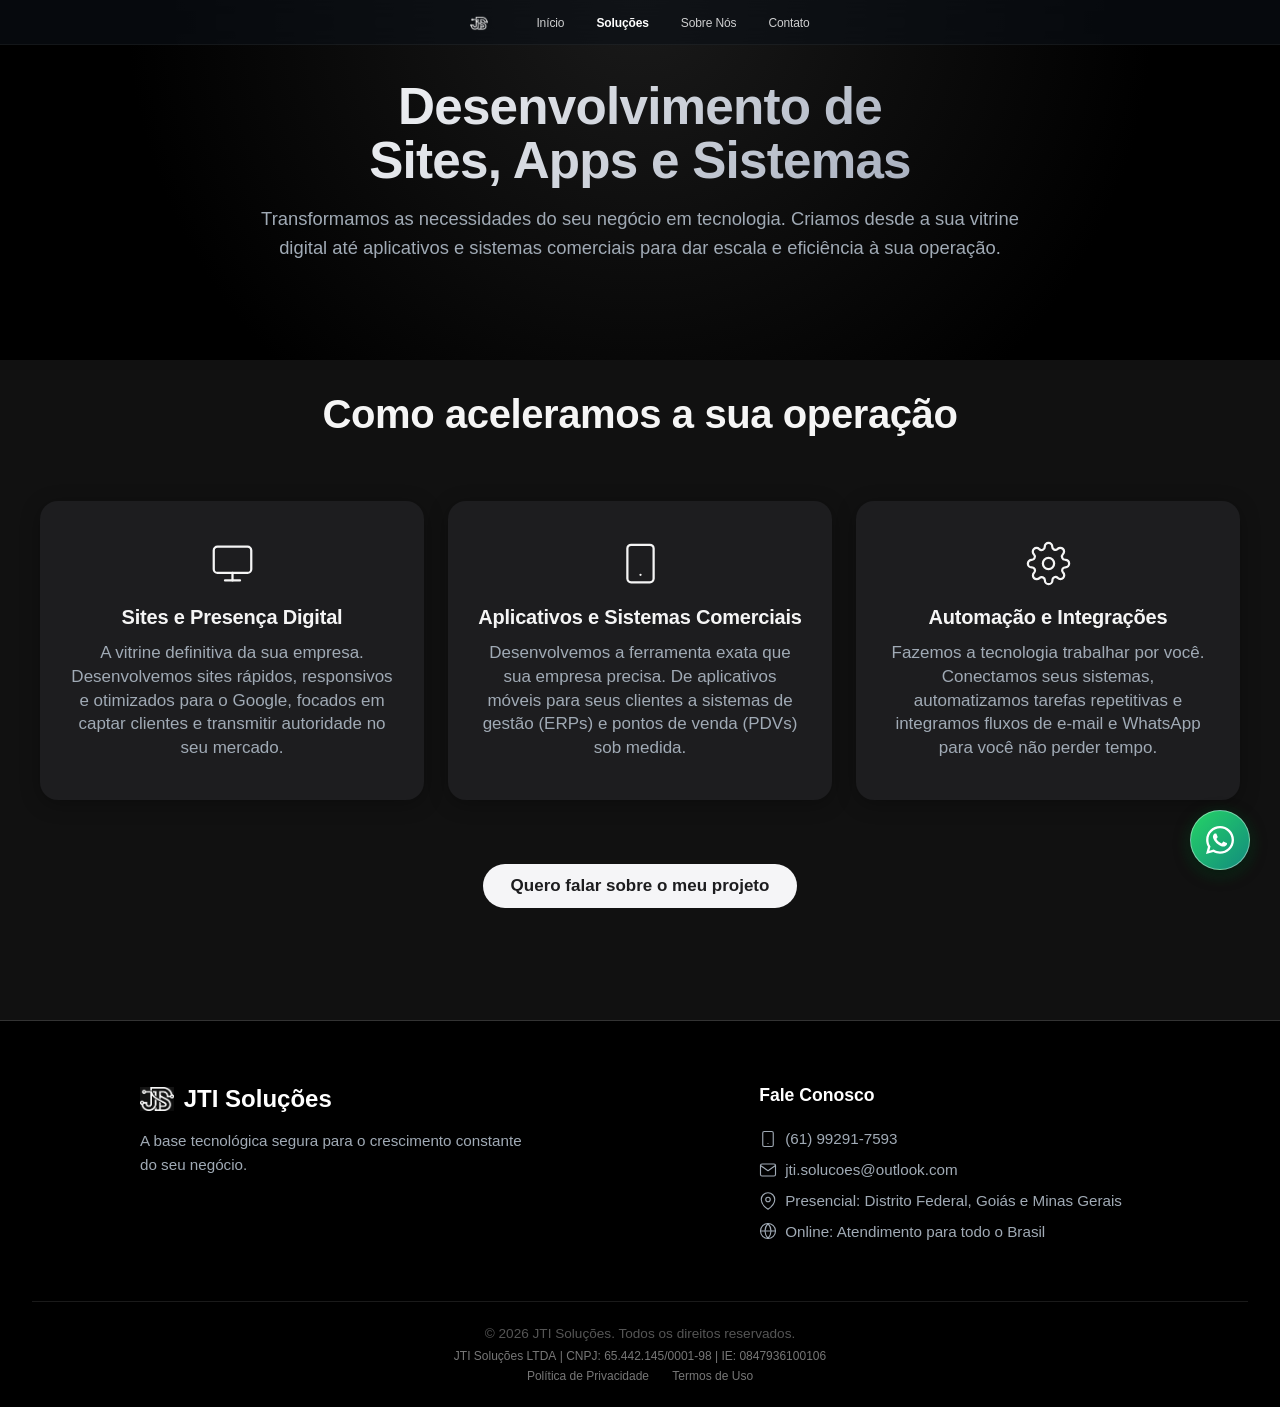
==== desenvolvimento.html @ d634ae42 "Melhorias de UX/UI: hero image, prova social, acessibilidade e performance - Adiciona imagem do ecos" ====
<!DOCTYPE html>
<html lang="pt-BR">
<head>
    <meta charset="UTF-8">
    <meta name="viewport" content="width=device-width, initial-scale=1.0">

    <title>Desenvolvimento de Sites, Apps e Sistemas | JTI Soluções</title>
    <meta name="description" content="Criação de sites, aplicativos e sistemas comerciais sob medida. Automatizamos suas rotinas para dar escala e eficiência à sua operação.">
    <meta property="og:title" content="Desenvolvimento de Sites, Apps e Sistemas | JTI Soluções">
    <meta property="og:description" content="Criação de sites, aplicativos e sistemas comerciais sob medida. Automatizamos suas rotinas para dar escala e eficiência à sua operação.">
    <meta property="og:type" content="website">
    <meta property="og:image" content="https://jtisolucoes.dev.br/capa-whatsapp.jpg">
    <meta property="og:url" content="https://jtisolucoes.dev.br/desenvolvimento.html">
    <link rel="canonical" href="https://jtisolucoes.dev.br/desenvolvimento.html" />
    <link rel="preload" href="brasao.jpg" as="image">
    <link rel="icon" type="image/png" href="favicon.png">
    <link rel="apple-touch-icon" href="favicon.png">
    <link rel="stylesheet" href="style.css">
</head>
<body>

    <nav>
        <div class="nav-container">
            <a href="index.html" class="logo">
                <img src="brasao-sem-fundo.jpg" alt="Logo JTI Soluções">
            </a>

            <ul class="nav-links" id="navLinks">
                <li><a href="index.html#inicio">Início</a></li>
                <li><a href="index.html#solucoes" class="nav-active">Soluções</a></li>
                <li><a href="index.html#sobre">Sobre Nós</a></li>
                <li><a href="index.html#contato">Contato</a></li>
            </ul>

            <button class="nav-toggle" id="navToggle" aria-label="Abrir menu de navegação" aria-expanded="false">
                <span></span><span></span><span></span>
            </button>
        </div>
    </nav>

    <section class="hero">
        <div class="hero-content">
            <h1>Desenvolvimento de<br>Sites, Apps e Sistemas</h1>
            <p>Transformamos as necessidades do seu negócio em tecnologia. Criamos desde a sua vitrine digital até aplicativos e sistemas comerciais para dar escala e eficiência à sua operação.</p>
        </div>
    </section>

    <section class="solucoes" style="padding-top: 2rem; border-top: none;">
        <h2>Como aceleramos a sua operação</h2>
        <div class="cards-container">
            
            <div class="card">
                <div class="card-icon">
                    <svg viewBox="0 0 24 24" width="45" height="45" stroke="currentColor" stroke-width="1.2" fill="none" stroke-linecap="round" stroke-linejoin="round">
                        <rect x="2" y="3" width="20" height="14" rx="2" ry="2"></rect>
                        <line x1="8" y1="21" x2="16" y2="21"></line>
                        <line x1="12" y1="17" x2="12" y2="21"></line>
                    </svg>
                </div>
                <h3>Sites e Presença Digital</h3>
                <p>A vitrine definitiva da sua empresa. Desenvolvemos sites rápidos, responsivos e otimizados para o Google, focados em captar clientes e transmitir autoridade no seu mercado.</p>
            </div>

            <div class="card">
                <div class="card-icon">
                    <svg viewBox="0 0 24 24" width="45" height="45" stroke="currentColor" stroke-width="1.2" fill="none" stroke-linecap="round" stroke-linejoin="round">
                        <rect x="5" y="2" width="14" height="20" rx="2" ry="2"></rect>
                        <line x1="12" y1="18" x2="12.01" y2="18"></line>
                    </svg>
                </div>
                <h3>Aplicativos e Sistemas Comerciais</h3>
                <p>Desenvolvemos a ferramenta exata que sua empresa precisa. De aplicativos móveis para seus clientes a sistemas de gestão (ERPs) e pontos de venda (PDVs) sob medida.</p>
            </div>

            <div class="card">
                <div class="card-icon">
                    <svg viewBox="0 0 24 24" width="45" height="45" stroke="currentColor" stroke-width="1.2" fill="none" stroke-linecap="round" stroke-linejoin="round">
                        <circle cx="12" cy="12" r="3"></circle>
                        <path d="M19.4 15a1.65 1.65 0 0 0 .33 1.82l.06.06a2 2 0 0 1 0 2.83 2 2 0 0 1-2.83 0l-.06-.06a1.65 1.65 0 0 0-1.82-.33 1.65 1.65 0 0 0-1 1.51V21a2 2 0 0 1-2 2 2 2 0 0 1-2-2v-.09A1.65 1.65 0 0 0 9 19.4a1.65 1.65 0 0 0-1.82.33l-.06.06a2 2 0 0 1-2.83 0 2 2 0 0 1 0-2.83l.06-.06a1.65 1.65 0 0 0 .33-1.82 1.65 1.65 0 0 0-1.51-1H3a2 2 0 0 1-2-2 2 2 0 0 1 2-2h.09A1.65 1.65 0 0 0 4.6 9a1.65 1.65 0 0 0-.33-1.82l-.06-.06a2 2 0 0 1 0-2.83 2 2 0 0 1 2.83 0l.06.06a1.65 1.65 0 0 0 1.82.33H9a1.65 1.65 0 0 0 1-1.51V3a2 2 0 0 1 2-2 2 2 0 0 1 2 2v.09a1.65 1.65 0 0 0 1 1.51 1.65 1.65 0 0 0 1.82-.33l.06-.06a2 2 0 0 1 2.83 0 2 2 0 0 1 0 2.83l-.06.06a1.65 1.65 0 0 0-.33 1.82V9a1.65 1.65 0 0 0 1.51 1H21a2 2 0 0 1 2 2 2 2 0 0 1-2 2h-.09a1.65 1.65 0 0 0-1.51 1z"></path>
                    </svg>
                </div>
                <h3>Automação e Integrações</h3>
                <p>Fazemos a tecnologia trabalhar por você. Conectamos seus sistemas, automatizamos tarefas repetitivas e integramos fluxos de e-mail e WhatsApp para você não perder tempo.</p>
            </div>

        </div>
        
        <div style="text-align: center; margin-top: 4rem; padding-bottom: 2rem;">
            <a href="index.html#contato" class="cta-button">Quero falar sobre o meu projeto</a>
        </div>
    </section>

    <footer>
        <div class="footer-container">
            
            <div class="footer-brand">
                <div class="footer-logo">
                    <img src="brasao.jpg" alt="Brasão JTI Soluções">
                    JTI Soluções
                </div>
                <p>A base tecnológica segura para o crescimento constante do seu negócio.</p>
            </div>

           <div class="footer-col footer-contact">
                <h4>Fale Conosco</h4>
                <p>
                    <svg viewBox="0 0 24 24" width="18" height="18" stroke="currentColor" stroke-width="1.5" fill="none" stroke-linecap="round" stroke-linejoin="round"><rect x="5" y="2" width="14" height="20" rx="2" ry="2"></rect><line x1="12" y1="18" x2="12.01" y2="18"></line></svg>
                    (61) 99291-7593
                </p>
                <p>
                    <svg viewBox="0 0 24 24" width="18" height="18" stroke="currentColor" stroke-width="1.5" fill="none" stroke-linecap="round" stroke-linejoin="round"><path d="M4 4h16c1.1 0 2 .9 2 2v12c0 1.1-.9 2-2 2H4c-1.1 0-2-.9-2-2V6c0-1.1.9-2 2-2z"></path><polyline points="22,6 12,13 2,6"></polyline></svg>
                    jti.solucoes@outlook.com
                </p>
                <p>
                    <svg viewBox="0 0 24 24" width="18" height="18" stroke="currentColor" stroke-width="1.5" fill="none" stroke-linecap="round" stroke-linejoin="round"><path d="M21 10c0 7-9 13-9 13s-9-6-9-13a9 9 0 0 1 18 0z"></path><circle cx="12" cy="10" r="3"></circle></svg>
                    Presencial: Distrito Federal, Goiás e Minas Gerais
                </p>
                <p>
                    <svg viewBox="0 0 24 24" width="18" height="18" stroke="currentColor" stroke-width="1.5" fill="none" stroke-linecap="round" stroke-linejoin="round"><circle cx="12" cy="12" r="10"></circle><line x1="2" y1="12" x2="22" y2="12"></line><path d="M12 2a15.3 15.3 0 0 1 4 10 15.3 15.3 0 0 1-4 10 15.3 15.3 0 0 1-4-10 15.3 15.3 0 0 1 4-10z"></path></svg>
                    Online: Atendimento para todo o Brasil
                </p>
            </div>

        </div>

        <div class="footer-bottom">
            <p>&copy; 2026 JTI Soluções. Todos os direitos reservados.</p>
            
            <div class="footer-company-info">
                <span>JTI Soluções LTDA</span>
                <span class="separator">|</span>
                <span>CNPJ: 65.442.145/0001-98</span>
                <span class="separator">|</span>
                <span>IE: 08479361&zwnj;00106</span>
            </div>
            
            <div class="footer-legal-links">
                <a href="politica-privacidade.html">Política de Privacidade</a>
                <a href="termos-de-uso.html">Termos de Uso</a>
            </div>
        </div>
    </footer>
    
    <a href="https://wa.me/5561992917593?text=Olá! Gostaria de saber mais sobre as soluções de Desenvolvimento da JTI." class="whatsapp-float" target="_blank" aria-label="Conversar pelo WhatsApp">
        <svg viewBox="0 0 448 512" width="32" height="32" fill="currentColor" xmlns="http://www.w3.org/2000/svg">
            <path d="M380.9 97.1C339 55.1 283.2 32 223.9 32c-122.4 0-222 99.6-222 222 0 39.1 10.2 77.3 29.6 111L0 480l117.7-30.9c32.4 17.7 68.9 27 106.1 27h.1c122.3 0 224.1-99.6 224.1-222 0-59.3-25.2-115-67.1-157zm-157 341.6c-33.2 0-65.7-8.9-94-25.7l-6.7-4-69.8 18.3L72 359.2l-4.4-7c-18.5-29.4-28.2-63.3-28.2-98.2 0-101.7 82.8-184.5 184.6-184.5 49.3 0 95.6 19.2 130.4 54.1 34.8 34.9 56.2 81.2 56.1 130.5 0 101.8-84.9 184.6-186.6 184.6zm101.2-138.2c-5.5-2.8-32.8-16.2-37.9-18-5.1-1.9-8.8-2.8-12.5 2.8-3.7 5.6-14.3 18-17.6 21.8-3.2 3.7-6.5 4.2-12 1.4-32.6-16.3-54-29.1-75.5-66-5.7-9.8 5.7-9.1 16.3-30.3 1.8-3.7 .9-6.9-.5-9.7-1.4-2.8-12.5-30.1-17.1-41.2-4.5-10.8-9.1-9.3-12.5-9.5-3.2-.2-6.9-.2-10.6-.2-3.7 0-9.7 1.4-14.8 6.9-5.1 5.6-19.4 19-19.4 46.3 0 27.3 19.9 53.7 22.6 57.4 2.8 3.7 39.1 59.7 94.8 83.8 35.2 15.2 49 16.5 66.6 13.9 10.7-1.6 32.8-13.4 37.4-26.4 4.6-13 4.6-24.1 3.2-26.4-1.3-2.5-5-3.9-10.5-6.6z"/>
        </svg>
    </a>

    <script>
        const navToggle = document.getElementById('navToggle');
        const navLinks = document.getElementById('navLinks');
        if (navToggle && navLinks) {
            navToggle.addEventListener('click', () => {
                const isOpen = navLinks.classList.toggle('active');
                navToggle.setAttribute('aria-expanded', isOpen);
            });
        }
    </script>
</body>
</html>
---- style.css ----
* {
    margin: 0;
    padding: 0;
    box-sizing: border-box;
}

html {
    scroll-behavior: smooth;
}

:root {
    --dark-bg: #111111;
    --darker-bg: #000000;
    --accent: #c0c0c0;
    --accent-hover: #ffffff;
    --text-light: #f5f5f5;
    --border-color: #333333;
}

body {
    font-family: -apple-system, BlinkMacSystemFont, "Segoe UI", Roboto, Helvetica, Arial, sans-serif;
    background-color: var(--darker-bg);
    color: var(--text-light);
    display: flex;
    flex-direction: column;
    min-height: 100vh;
}

/* --- Barra de Navegação (Efeito Vidro Apple) --- */
nav {
    position: fixed;
    top: 0;
    width: 100%;
    background: rgba(10, 15, 22, 0.6); 
    backdrop-filter: saturate(180%) blur(20px);
    -webkit-backdrop-filter: saturate(180%) blur(20px);
    z-index: 1000;
    transition: all 0.3s ease;
    border-bottom: 1px solid rgba(255, 255, 255, 0.05);
}

.nav-container {
    display: flex;
    justify-content: center; 
    align-items: center;
    gap: 48px; 
    max-width: 980px; 
    margin: 0 auto;
    height: 44px; 
    width: 100%;
    position: relative;
    padding: 0 22px;
}

/* --- LOGO (Apenas Imagem) --- */
.logo {
    display: flex;
    align-items: center; 
    cursor: pointer;
    transition: transform 0.3s ease;
}

.logo img {
    height: 18px; 
    width: auto;
}

.logo:hover {
    transform: scale(1.05);
}

/* --- LINKS DE NAVEGAÇÃO --- */
.nav-links {
    display: flex;
    gap: 32px; 
    list-style: none;
    align-items: center;
    margin: 0;
    padding: 0;
}

.nav-links a {
    color: rgba(255, 255, 255, 0.8); 
    text-decoration: none;
    font-size: 12px; 
    font-weight: 400; 
    letter-spacing: -0.01em;
    transition: color 0.3s ease;
    padding: 0;
}

.nav-links a:hover {
    color: #ffffff;
}

.nav-links a.nav-active {
    color: #ffffff;
    font-weight: 600;
}

/* Menu responsivo */
.nav-toggle {
    display: none;
    flex-direction: column;
    cursor: pointer;
    gap: 0.4rem;
    background: none;
    border: none;
    padding: 0;
}

.nav-toggle span {
    width: 25px;
    height: 3px;
    background-color: var(--accent);
    border-radius: 2px;
    transition: all 0.3s ease;
}

/* Responsivo - Menu Mobile e Tablet */
@media (max-width: 992px) {
    .nav-container {
        padding: 0 1.5rem;
        height: 48px;
    }

    .nav-links {
        display: none;
        position: absolute;
        top: 100%;
        right: 0;
        left: auto;
        width: auto;
        min-width: 170px;
        flex-direction: column;
        background: var(--darker-bg);
        border-top: 1px solid var(--border-color);
        border-left: 1px solid var(--border-color);
        border-bottom: 1px solid var(--border-color);
        z-index: 9999;
        gap: 0;
    }

    .nav-links.active {
        display: flex;
    }

    .nav-links li {
        width: 100%;
    }

    .nav-links a {
        display: block;
        padding: 0.9rem 1.2rem;
        text-align: left;
        border-bottom: 1px solid #1a1a1a;
        font-size: 0.95rem; 
        color: var(--text-light);
    }

    .nav-links li:last-child a {
        border-bottom: none;
    }

    .nav-toggle {
        display: flex;
    }
}

/* --- BANNER PRINCIPAL (Estilo Lançamento de Produto) --- */
.hero-product {
    display: flex;
    justify-content: center;
    align-items: flex-start;
    text-align: center;
    padding: 80px 20px 0px 20px;
    background: radial-gradient(circle at top, #1a1a1a 0%, var(--darker-bg) 70%);
    overflow: hidden;
}

.hero-product-content {
    max-width: 1000px;
    width: 100%;
    margin: 0 auto;
    display: flex;
    flex-direction: column;
    align-items: center;
    animation: fadeIn 1s ease-out;
}

/* 1. TÍTULO PRINCIPAL (Reduzido para 56px) */
.hero-product-title {
    font-family: "SF Pro Display", -apple-system, BlinkMacSystemFont, "Segoe UI", Roboto, sans-serif;
    font-size: 56px; 
    font-weight: 600; 
    letter-spacing: -0.015em; 
    line-height: 1.05;
    margin: 0 0 12px 0;
    
    background: linear-gradient(135deg, #ffffff 0%, #9ba4b5 100%);
    -webkit-background-clip: text;
    -webkit-text-fill-color: transparent;
    background-clip: text;
    -webkit-font-smoothing: antialiased;
}

/* 2. SUBTÍTULO DE IMPACTO */
.hero-product-subtitle {
    font-family: "SF Pro Display", -apple-system, BlinkMacSystemFont, "Segoe UI", Roboto, sans-serif;
    font-size: 21px;
    font-weight: 400;
    letter-spacing: 0.004em;
    line-height: 1.15;
    color: #f5f5f7;
    margin: 0 0 24px 0;
    max-width: 800px;
    -webkit-font-smoothing: antialiased;
}

/* 3. GRUPO DE BOTÕES */
.hero-product-cta-group {
    display: flex;
    gap: 16px; 
    align-items: center;
    justify-content: center;
    flex-wrap: wrap; 
}

/* Botões - Primário e Secundário */
.btn-primary {
    display: inline-block;
    background-color: #f5f5f7; 
    color: #1d1d1f; 
    font-family: "SF Pro Text", -apple-system, BlinkMacSystemFont, "Segoe UI", Roboto, sans-serif;
    font-size: 17px;
    font-weight: 600;
    padding: 12px 24px;
    border-radius: 980px;
    text-decoration: none;
    transition: all 0.3s ease;
    -webkit-font-smoothing: antialiased;
}

.btn-primary:hover {
    background-color: #ffffff;
    transform: scale(0.98);
}

.btn-secondary {
    display: inline-block;
    background-color: transparent;
    color: #f5f5f7;
    font-family: "SF Pro Text", -apple-system, BlinkMacSystemFont, "Segoe UI", Roboto, sans-serif;
    font-size: 17px;
    font-weight: 400; 
    padding: 11px 23px; 
    border: 1px solid #f5f5f7; 
    border-radius: 980px;
    text-decoration: none;
    transition: all 0.3s ease;
    -webkit-font-smoothing: antialiased;
}

.btn-secondary:hover {
    background-color: rgba(255, 255, 255, 0.1); 
    color: #ffffff;
    border-color: #ffffff;
}

.btn-secondary .arrow {
    font-size: 1.2em;
    line-height: 0;
    position: relative;
    top: 1px;
}

/* 4. IMAGEM DO HERO (Ecossistema) */
.hero-product-image {
    margin-top: 24px;
    width: 100%;
    max-width: 1300px;
    opacity: 0;
    transform: translateY(40px);
    animation: slideUpFade 1.2s cubic-bezier(0.16, 1, 0.3, 1) 0.3s forwards;
}

.hero-product-image img {
    width: 100%;
    height: auto;
    display: block;
}

@media (max-width: 768px) {
    .hero-product-image {
        margin-top: 32px;
    }
}

/* 5. MÉTRICAS DE AUTORIDADE NO HERO */
.hero-stats {
    display: flex;
    align-items: center;
    justify-content: center;
    gap: 40px;
    margin-top: 16px;
    padding-top: 24px;
    border-top: 1px solid rgba(255, 255, 255, 0.08);
}

.hero-stat {
    display: flex;
    flex-direction: column;
    align-items: center;
    gap: 6px;
}

.hero-stat-number {
    font-family: "SF Pro Display", -apple-system, BlinkMacSystemFont, "Segoe UI", Roboto, sans-serif;
    font-size: 32px;
    font-weight: 600;
    color: #ffffff;
    letter-spacing: -0.02em;
    line-height: 1;
}

.hero-stat-label {
    font-size: 0.75rem;
    color: rgba(255, 255, 255, 0.45);
    text-transform: uppercase;
    letter-spacing: 1px;
    font-weight: 500;
    text-align: center;
    max-width: 160px;
}

.hero-stat-divider {
    width: 1px;
    height: 40px;
    background: rgba(255, 255, 255, 0.1);
}

/* Responsividade (Celular) - Hero */
@media (max-width: 768px) {
    .hero-product {
        padding-top: 70px;
    }
    .hero-product-title {
        font-size: 40px;
    }
    .hero-product-subtitle {
        font-size: 19px;
        margin-bottom: 24px;
    }
    .hero-product-cta-group {
        flex-direction: column;
        gap: 12px;
        width: 100%;
        max-width: 300px;
    }
    .btn-primary, .btn-secondary {
        width: 100%;
    }
    .hero-stats {
        gap: 20px;
        margin-top: 12px;
        padding-top: 20px;
    }
    .hero-stat-number {
        font-size: 24px;
    }
    .hero-stat-label {
        font-size: 0.6rem;
        max-width: 100px;
    }
    .hero-stat-divider {
        height: 32px;
    }
}

/* --- FAIXA DE TECNOLOGIAS --- */
.tecnologias-bar {
    padding: 40px 20px; 
    background-color: var(--darker-bg); 
    border-top: none; 
    border-bottom: 1px solid rgba(255, 255, 255, 0.05);
    text-align: center;
    overflow-x: hidden;
}

.tech-container {
    max-width: 1200px;
    margin: 0 auto;
}

.tech-title {
    font-size: 0.75rem;
    text-transform: uppercase;
    letter-spacing: 2px;
    color: rgba(255, 255, 255, 0.4);
    margin-bottom: 50px; 
    font-weight: 600;
}

.tech-logos {
    display: flex;
    flex-wrap: nowrap;
    justify-content: space-between;
    align-items: center;
    gap: 10px;
}

.tech-item {
    display: flex;
    flex-direction: column;
    align-items: center;
    justify-content: flex-end;
    gap: 8px;
    cursor: default;
    opacity: 0.4;
    filter: grayscale(100%);
    transition: all 0.3s ease;
    flex: 1;
}

.tech-item:hover {
    opacity: 1;
    filter: grayscale(0%);
    transform: scale(1.1);
}

.tech-icon {
    font-size: 2.2rem;
}

.tech-name {
    font-size: 0.8rem;
    color: #ffffff;
    font-weight: 500;
    letter-spacing: 0.5px;
    text-align: center;
}

@media (max-width: 992px) {
    .tech-logos {
        display: grid;
        grid-template-columns: repeat(6, 1fr);
        gap: 25px 2px;
    }
    .tech-item {
        flex: unset;
    }
    .tech-icon {
        font-size: 1.5rem;
    }
    .tech-name {
        font-size: 0.55rem;
    }
}

@media (max-width: 400px) {
    .tech-icon {
        font-size: 1.3rem;
    }
    .tech-name {
        font-size: 0.5rem;
        letter-spacing: 0;
    }
    .tech-logos {
        gap: 20px 2px;
    }
}

/* --- Seção de Soluções (Simetria Apple Tiles) --- */
.solucoes {
    padding: 80px 20px;
    background-color: var(--dark-bg);
    text-align: center;
}

.solucoes h2 {
    font-size: 2.5rem;
    margin-bottom: 4rem;
    color: var(--text-light); 
    font-weight: 600; 
    letter-spacing: -0.01em;
}

.cards-container {
    display: grid;
    grid-template-columns: repeat(3, 1fr);
    gap: 24px; 
    max-width: 1200px;
    margin: 0 auto;
    align-items: stretch; 
}

.card {
    background-color: #1d1d1f; 
    border-radius: 18px; 
    border: none; 
    
    padding: 40px 30px;
    display: flex;
    flex-direction: column;
    justify-content: center;
    align-items: center;
    height: 100%;
    text-align: center;
    
    box-shadow: 0 4px 20px rgba(0, 0, 0, 0.3);
    transition: transform 0.3s ease, box-shadow 0.3s ease;
}

.card:hover {
    transform: translateY(-4px); 
    box-shadow: 0 8px 30px rgba(0, 0, 0, 0.5);
}

.card-icon {
    margin-bottom: 20px;
    color: var(--text-light);
    display: flex;
    justify-content: center;
    align-items: center;
}

.card h3 {
    font-size: 1.25rem;
    margin-bottom: 12px;
    color: var(--text-light);
    text-align: center;
    font-family: "SF Pro Display", -apple-system, BlinkMacSystemFont, "Segoe UI", Roboto, sans-serif;
    font-weight: 600;
    letter-spacing: -0.01em;
}

.card p {
    color: #a0aab5;
    line-height: 1.4;
    font-size: 17px; 
    text-align: center;
    font-weight: 400;
}

/* Cards clicáveis (links) */
.card-link {
    text-decoration: none;
    color: inherit;
    cursor: pointer;
}

.card-action {
    display: inline-block;
    margin-top: 20px;
    font-size: 0.9rem;
    color: #ffffff;
    opacity: 0.7;
    border-bottom: 1px solid rgba(255, 255, 255, 0.3);
    padding-bottom: 2px;
    transition: opacity 0.3s ease;
}

.card-link:hover .card-action {
    opacity: 1;
}

@media (max-width: 992px) {
    .cards-container {
        grid-template-columns: 1fr;
        max-width: 450px;
        margin: 0 auto;
        gap: 16px;
    }

    .card {
        padding: 30px 20px;
    }
}

/* --- Seção de Clientes --- */
.clientes-secao {
    padding: 48px 20px;
    background-color: var(--dark-bg);
    border-top: 1px solid rgba(255, 255, 255, 0.05);
    text-align: center;
}

.clientes-container {
    max-width: 1000px;
    margin: 0 auto;
}

.clientes-titulo {
    font-size: 0.75rem;
    text-transform: uppercase;
    letter-spacing: 2px;
    color: rgba(255, 255, 255, 0.4);
    margin-bottom: 32px;
    font-weight: 600;
}

.clientes-logos {
    display: flex;
    align-items: center;
    justify-content: center;
    gap: 48px;
    flex-wrap: wrap;
    min-height: 48px;
}

.clientes-logos img {
    height: 28px;
    width: auto;
    opacity: 0.4;
    filter: grayscale(100%) brightness(2);
    transition: all 0.3s ease;
}

.clientes-logos img:hover {
    opacity: 1;
    filter: grayscale(0%);
}

.clientes-em-breve {
    font-size: 0.8rem;
    color: rgba(255, 255, 255, 0.2);
    font-style: italic;
    letter-spacing: 0.5px;
}

/* --- Seção Sobre Nós --- */
.sobre {
    padding: 6rem 2rem;
    background-color: var(--darker-bg);
    display: flex;
    justify-content: center;
}

.sobre-container {
    max-width: 1200px;
    display: flex;
    align-items: center;
    gap: 4rem;
}

.sobre-texto {
    flex: 1;
}

.sobre-texto h2 {
    font-size: 2.5rem;
    color: var(--accent-hover);
    margin-bottom: 1.5rem;
    font-weight: 700;
}

.sobre-texto p {
    color: #a0aab5;
    line-height: 1.8;
    font-size: 1.1rem;
    margin-bottom: 1.5rem;
}

.sobre-imagem {
    flex: 1;
    background: linear-gradient(135deg, #111111 0%, #000000 100%);
    border: 1px solid var(--border-color);
    border-radius: 12px;
    min-height: 400px;
    display: flex;
    align-items: center;
    justify-content: center;
    box-shadow: inset 0 0 20px rgba(255,255,255,0.02);
}

.sobre-imagem img {
    width: 100%;
    height: 100%;
    object-fit: cover;
    border-radius: 12px;
}

@media (max-width: 992px) {
    .sobre-container {
        flex-direction: column;
        text-align: center;
        gap: 1.5rem;
    }
    .sobre-texto p:last-child {
        margin-bottom: 0;
    }
    .sobre-imagem {
        width: 100%;
        min-height: 250px;
        margin-top: 0;
    }
}

/* --- Botão Flutuante do WhatsApp --- */
.whatsapp-float {
    position: fixed;
    bottom: 30px;
    right: 30px;
    width: 60px;
    height: 60px;
    background: linear-gradient(135deg, #25D366 0%, #128C7E 100%);
    color: #ffffff;
    border-radius: 50px;
    border: 1px solid rgba(255, 255, 255, 0.4);
    box-shadow: 0px 4px 15px rgba(0, 0, 0, 0.8), 0px 4px 15px rgba(37, 211, 102, 0.3);
    z-index: 1000;
    display: flex;
    align-items: center;
    justify-content: center;
    transition: transform 0.3s ease, border-color 0.3s ease;
    text-decoration: none;
}

.whatsapp-float:hover {
    transform: scale(1.1) translateY(-5px);
    background: linear-gradient(135deg, #20b858 0%, #075E54 100%);
    border-color: rgba(255, 255, 255, 0.7);
    box-shadow: 0px 8px 25px rgba(0, 0, 0, 0.9), 0px 6px 20px rgba(37, 211, 102, 0.5);
}

/* --- Validação Visual do Formulário --- */
.error-msg {
    color: #ff6b6b;
    font-size: 0.85rem;
    margin-top: -0.8rem;
    display: none;
    transition: all 0.3s ease;
}

.error-msg.visible {
    display: block;
    animation: fadeIn 0.3s ease;
}

.form-jti input.invalid {
    border-color: #ff6b6b;
    box-shadow: 0 0 0 1px #ff6b6b;
}

.form-jti input.valid {
    border-color: #25D366;
    box-shadow: 0 0 0 1px #25D366;
}

.contato-secao {
    padding: 6rem 2rem;
    background-color: var(--dark-bg);
    display: flex;
    justify-content: center;
}

.contato-container {
    max-width: 600px;
    width: 100%;
    text-align: center;
}

.contato-container h2 {
    font-size: 2.5rem;
    color: var(--accent-hover);
    margin-bottom: 1rem;
    font-weight: 700;
}

.contato-container p {
    color: #a0aab5;
    font-size: 1.1rem;
    margin-bottom: 2.5rem;
    line-height: 1.6;
}

.form-jti {
    display: flex;
    flex-direction: column;
    gap: 1.2rem;
    text-align: left;
}

.form-jti input,
.form-jti select,
.form-jti textarea {
    width: 100%;
    padding: 1.2rem;
    background-color: var(--darker-bg); 
    border: 1px solid var(--border-color);
    border-radius: 8px; 
    color: var(--text-light);
    font-family: inherit;
    font-size: 1rem;
    transition: all 0.3s ease;
    cursor: pointer;
}

.form-jti select option {
    background-color: var(--dark-bg);
    color: var(--text-light);
    padding: 10px;
}

.form-jti input:focus,
.form-jti select:focus,
.form-jti textarea:focus {
    outline: none;
    border-color: var(--accent);
    box-shadow: 0 0 0 1px var(--accent); 
}

.form-jti button {
    width: 100%; 
    margin-top: 1rem;
    cursor: pointer;
    text-align: center;
}

/* --- Rodapé (Footer) Premium --- */
footer {
    background-color: var(--darker-bg);
    border-top: 1px solid var(--border-color);
    padding: 4rem 2rem 1.5rem 2rem;
    margin-top: auto;
}

.footer-container {
    max-width: 1000px;
    margin: 0 auto;
    display: grid;
    grid-template-columns: 1.5fr 1fr;
    gap: 3rem;
    margin-bottom: 3rem;
}

.footer-brand .footer-logo {
    display: flex;
    align-items: center;
    gap: 10px;
    font-size: 1.5rem;
    font-weight: 700;
    color: var(--accent-hover);
    margin-bottom: 1rem;
}

.footer-brand .footer-logo img {
    height: 24px;
    width: auto;
}

.footer-brand p {
    color: #a0aab5;
    font-size: 0.95rem;
    line-height: 1.6;
    max-width: 400px;
}

.footer-col h4 {
    color: var(--accent-hover);
    font-size: 1.1rem;
    margin-bottom: 1.5rem;
    font-weight: 600;
}

.footer-contact p {
    color: #a0aab5;
    font-size: 0.95rem;
    margin-bottom: 0.8rem;
    display: flex;
    align-items: center;
    gap: 8px;
}

.footer-bottom {
    text-align: center;
    padding-top: 1.5rem;
    border-top: 1px solid #1a1a1a;
    color: #555555;
    font-size: 0.85rem;
}

@media (max-width: 768px) {
    .footer-container {
        grid-template-columns: 1fr;
        text-align: center;
        gap: 2.5rem;
    }
    .footer-brand .footer-logo,
    .footer-contact p {
        justify-content: center;
    }
    .footer-contact p svg {
        color: var(--accent);
        min-width: 18px;
    }
    .footer-brand p {
        margin: 0 auto;
    }
}

/* --- Ajustes do Select --- */
.form-jti select {
    appearance: none;
    -webkit-appearance: none;
    background-image: url("data:image/svg+xml;charset=US-ASCII,%3Csvg%20xmlns%3D%22http%3A%2F%2Fwww.w3.org%2F2000%2Fsvg%22%20width%3D%22292.4%22%20height%3D%22292.4%22%3E%3Cpath%20fill%3D%22%23c0c0c0%22%20d%3D%22M287%2069.4a17.6%2017.6%200%200%200-13-5.4H18.4c-5%200-9.3%201.8-12.9%205.4A17.6%2017.6%200%200%200%200%2082.2c0%205%201.8%209.3%205.4%2012.9l128%20127.9c3.6%203.6%207.8%205.4%2012.8%205.4s9.2-1.8%2012.8-5.4L287%2095c3.5-3.5%205.4-7.8%205.4-12.8%200-5-1.9-9.2-5.4-12.8z%22%2F%3E%3C%2Fsvg%3E");
    background-repeat: no-repeat;
    background-position: right 1.2rem top 50%;
    background-size: 0.8rem auto;
    padding-right: 3rem;
}

.form-jti input::placeholder,
.form-jti textarea::placeholder {
    color: #555555;
}

.form-jti select:invalid {
    color: #555555;
}

.form-jti select option[value=""] {
    color: #555555;
}

/* --- Ajustes do Rodapé (Mobile) --- */
.footer-company-info {
    margin-top: 8px;
    font-size: 0.75rem;
    color: #777777;
}

.footer-company-info span {
    display: inline-block;
}

.footer-legal-links {
    margin-top: 6px; 
    font-size: 0.75rem;
}

.footer-legal-links a {
    color: #777777; 
    text-decoration: none; 
    margin: 0 10px;
    transition: color 0.3s ease;
}

.footer-legal-links a:hover {
    color: var(--text-light);
}

a[href^="tel"] {
    color: inherit !important;
    text-decoration: none !important;
}

@media (max-width: 768px) {
    .footer-company-info {
        display: flex;
        flex-direction: column;
        gap: 4px;
    }
    .footer-company-info .separator {
        display: none; 
    }
}

/* --- Hero Genérico (Páginas Internas) --- */
.hero {
    display: flex;
    justify-content: center;
    text-align: center;
    min-height: 40vh;
    padding: 80px 20px 40px 20px;
    background: radial-gradient(circle at top, #1a1a1a 0%, var(--darker-bg) 70%);
}

.hero-content {
    max-width: 800px;
    width: 100%;
    margin: 0 auto;
    animation: fadeIn 1s ease-out;
}

.hero-content h1 {
    font-family: "SF Pro Display", -apple-system, BlinkMacSystemFont, "Segoe UI", Roboto, sans-serif;
    font-size: 3.2rem;
    font-weight: 600;
    letter-spacing: -0.015em;
    line-height: 1.05;
    margin: 0 0 16px 0;
    background: linear-gradient(135deg, #ffffff 0%, #9ba4b5 100%);
    -webkit-background-clip: text;
    -webkit-text-fill-color: transparent;
    background-clip: text;
    -webkit-font-smoothing: antialiased;
}

.hero-content p {
    font-size: 1.15rem;
    color: #a0aab5;
    line-height: 1.6;
    max-width: 800px;
    margin: 0 auto;
}

@media (max-width: 768px) {
    .hero {
        padding-top: 70px;
    }
    .hero-content h1 {
        font-size: 2.2rem;
    }
    .hero-content p {
        font-size: 1rem;
    }
}

/* --- Botão CTA Genérico --- */
.cta-button {
    display: inline-block;
    background-color: #f5f5f7;
    color: #1d1d1f;
    font-family: "SF Pro Text", -apple-system, BlinkMacSystemFont, "Segoe UI", Roboto, sans-serif;
    font-size: 17px;
    font-weight: 600;
    padding: 12px 28px;
    border-radius: 980px;
    text-decoration: none;
    transition: all 0.3s ease;
    -webkit-font-smoothing: antialiased;
}

.cta-button:hover {
    background-color: #ffffff;
    transform: scale(0.98);
}

/* --- Scroll Reveal --- */
.reveal {
    opacity: 0;
    transform: translateY(30px);
    transition: opacity 0.8s ease, transform 0.8s ease;
}

.reveal.visible {
    opacity: 1;
    transform: translateY(0);
}

/* --- ANIMAÇÕES GERAIS --- */
@keyframes fadeIn {
    from { opacity: 0; transform: translateY(20px); }
    to { opacity: 1; transform: translateY(0); }
}

@keyframes slideUpFade {
    to { opacity: 1; transform: translateY(0); }
}
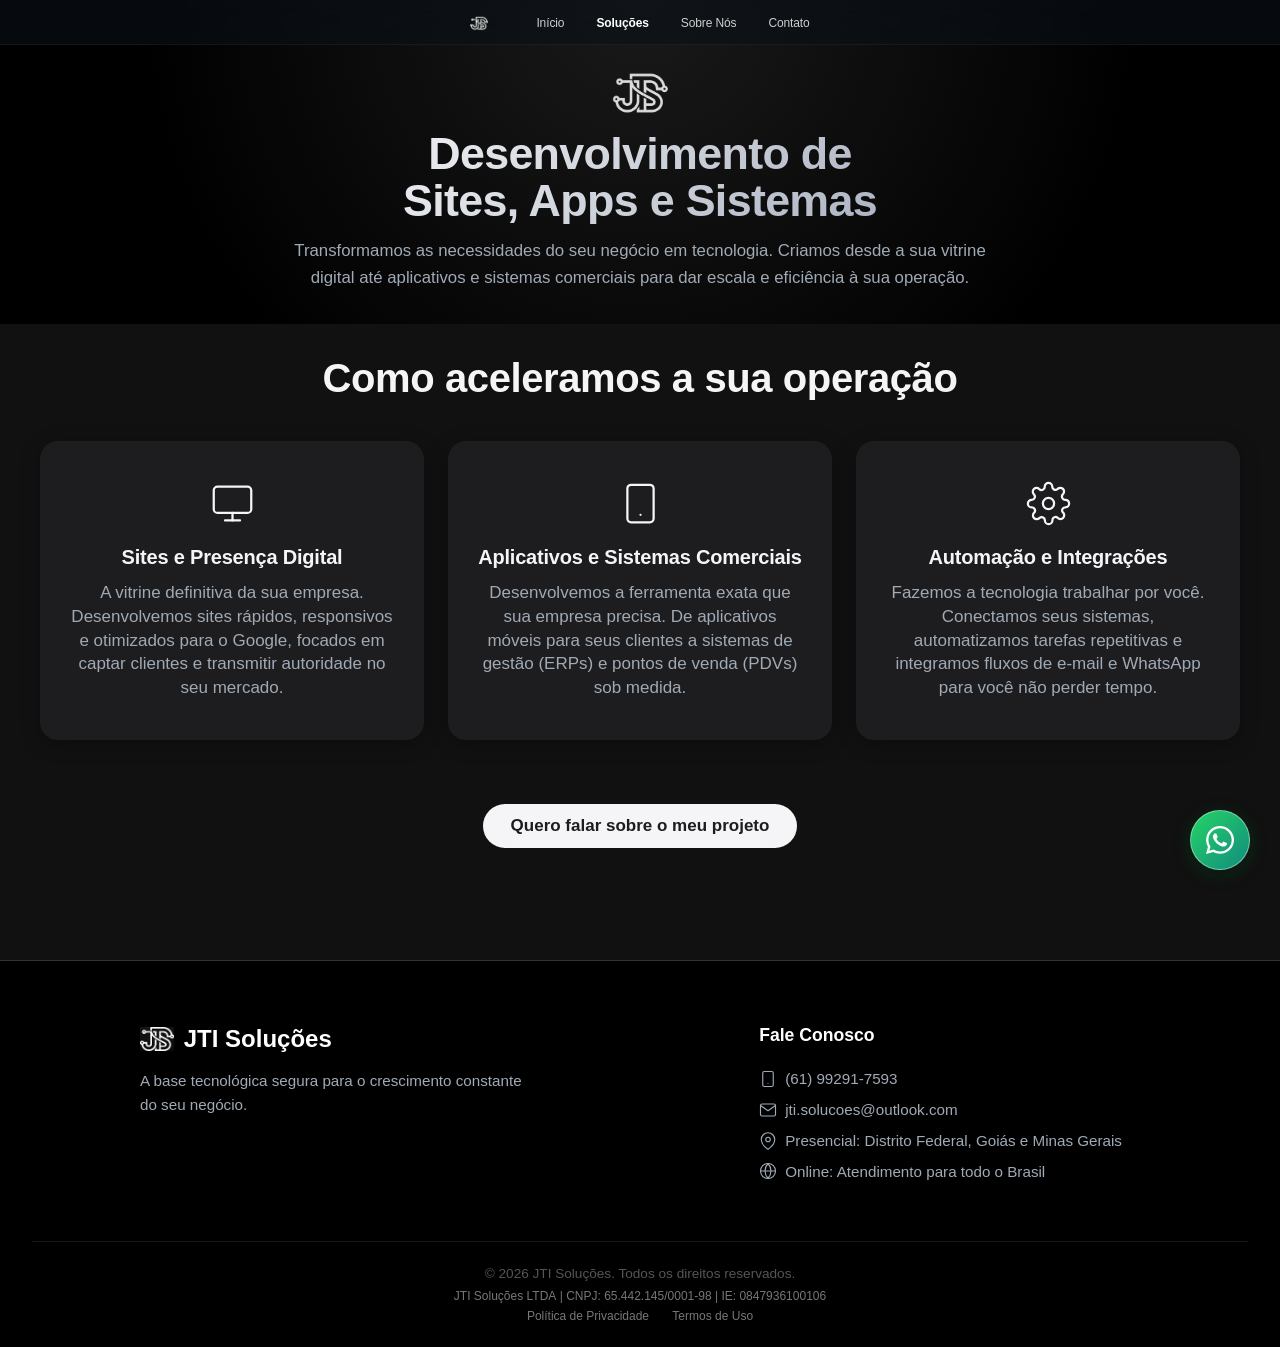
==== commit d2cd17ee: "Brasão nas páginas internas, espaçamento refinado e polimento do formulário - Adiciona brasão branco" ====
--- a/desenvolvimento.html
+++ b/desenvolvimento.html
@@ -40,12 +40,13 @@
 
     <section class="hero">
         <div class="hero-content">
+            <img src="brasao-hero.png" alt="JTI Soluções" class="hero-brasao">
             <h1>Desenvolvimento de<br>Sites, Apps e Sistemas</h1>
             <p>Transformamos as necessidades do seu negócio em tecnologia. Criamos desde a sua vitrine digital até aplicativos e sistemas comerciais para dar escala e eficiência à sua operação.</p>
         </div>
     </section>
 
-    <section class="solucoes" style="padding-top: 2rem; border-top: none;">
+    <section class="solucoes solucoes-interna">
         <h2>Como aceleramos a sua operação</h2>
         <div class="cards-container">
             
--- a/style.css
+++ b/style.css
@@ -564,6 +564,15 @@
     opacity: 1;
 }
 
+.solucoes-interna {
+    padding-top: 2rem;
+    border-top: none;
+}
+
+.solucoes-interna h2 {
+    margin-bottom: 2.5rem;
+}
+
 @media (max-width: 992px) {
     .cards-container {
         grid-template-columns: 1fr;
@@ -786,13 +795,21 @@
 .form-jti textarea {
     width: 100%;
     padding: 1.2rem;
-    background-color: var(--darker-bg); 
+    background-color: var(--darker-bg);
     border: 1px solid var(--border-color);
-    border-radius: 8px; 
+    border-radius: 8px;
     color: var(--text-light);
     font-family: inherit;
     font-size: 1rem;
     transition: all 0.3s ease;
+}
+
+.form-jti input,
+.form-jti textarea {
+    cursor: text;
+}
+
+.form-jti select {
     cursor: pointer;
 }
 
@@ -811,10 +828,13 @@
 }
 
 .form-jti button {
-    width: 100%; 
+    width: 100%;
     margin-top: 1rem;
     cursor: pointer;
     text-align: center;
+    border: none;
+    font-family: inherit;
+    font-size: 17px;
 }
 
 /* --- Rodapé (Footer) Premium --- */
@@ -966,13 +986,21 @@
     }
 }
 
+/* --- Brasão do Hero (Páginas Internas) --- */
+.hero-brasao {
+    width: 56px;
+    height: auto;
+    margin: 0 auto 16px auto;
+    display: block;
+    opacity: 0.85;
+}
+
 /* --- Hero Genérico (Páginas Internas) --- */
 .hero {
     display: flex;
     justify-content: center;
     text-align: center;
-    min-height: 40vh;
-    padding: 80px 20px 40px 20px;
+    padding: 72px 20px 32px 20px;
     background: radial-gradient(circle at top, #1a1a1a 0%, var(--darker-bg) 70%);
 }
 
@@ -985,11 +1013,11 @@
 
 .hero-content h1 {
     font-family: "SF Pro Display", -apple-system, BlinkMacSystemFont, "Segoe UI", Roboto, sans-serif;
-    font-size: 3.2rem;
+    font-size: 2.8rem;
     font-weight: 600;
     letter-spacing: -0.015em;
     line-height: 1.05;
-    margin: 0 0 16px 0;
+    margin: 0 0 14px 0;
     background: linear-gradient(135deg, #ffffff 0%, #9ba4b5 100%);
     -webkit-background-clip: text;
     -webkit-text-fill-color: transparent;
@@ -998,22 +1026,26 @@
 }
 
 .hero-content p {
-    font-size: 1.15rem;
+    font-size: 1.05rem;
     color: #a0aab5;
     line-height: 1.6;
-    max-width: 800px;
+    max-width: 700px;
     margin: 0 auto;
 }
 
 @media (max-width: 768px) {
     .hero {
-        padding-top: 70px;
+        padding-top: 64px;
+    }
+    .hero-brasao {
+        width: 44px;
+        margin-bottom: 12px;
     }
     .hero-content h1 {
-        font-size: 2.2rem;
+        font-size: 2rem;
     }
     .hero-content p {
-        font-size: 1rem;
+        font-size: 0.95rem;
     }
 }
 
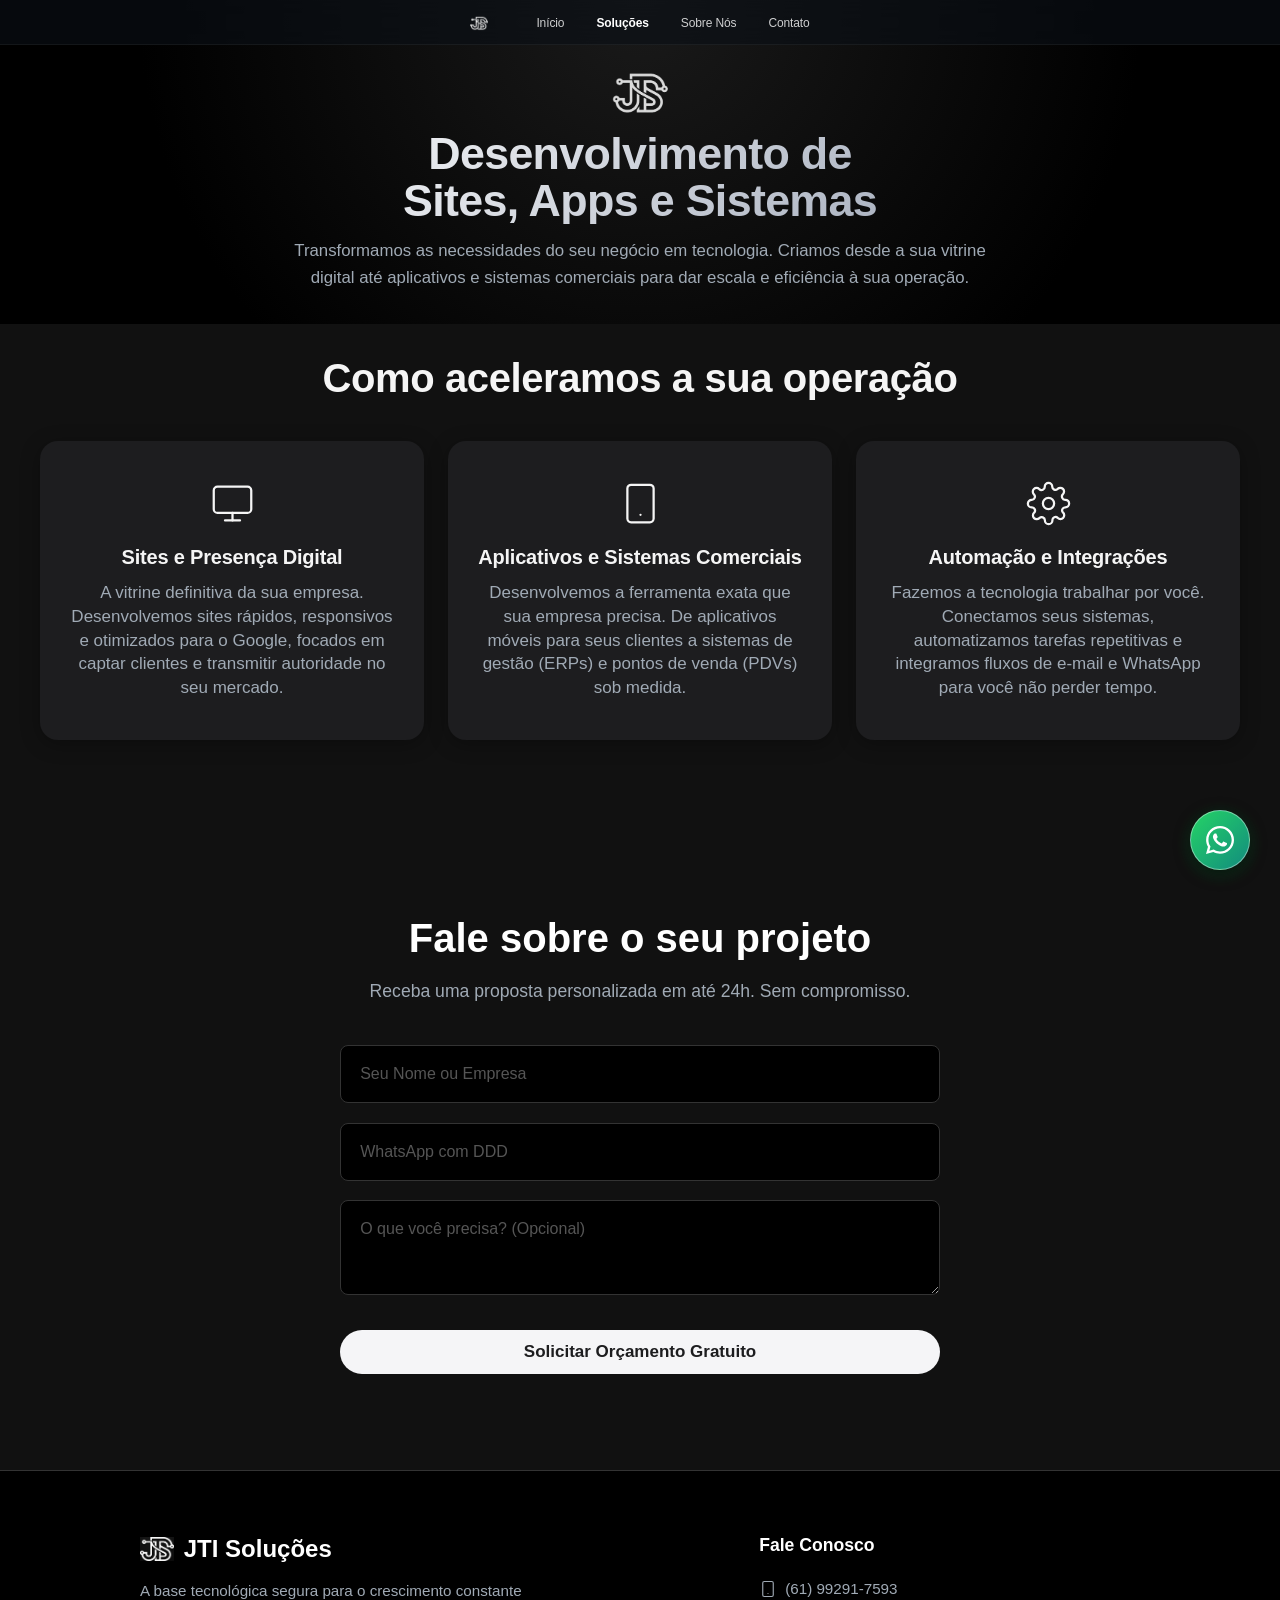
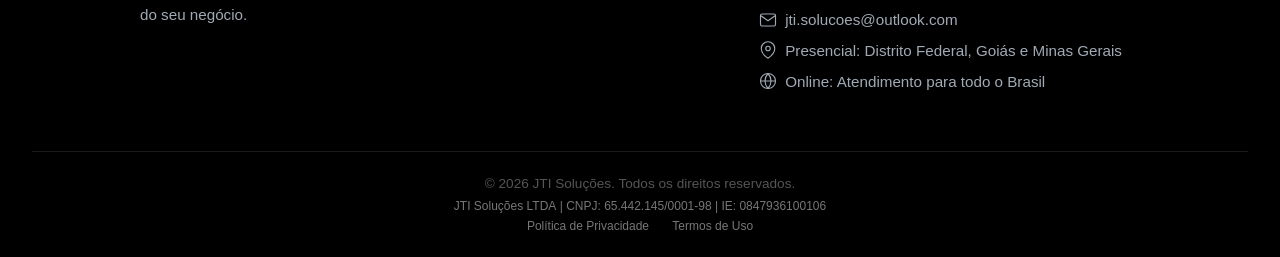
==== commit 351fbdfd: "Reescrita focada em conversão e vendas - Hero: headline focada na dor do cliente, subtítulo com regi" ====
--- a/desenvolvimento.html
+++ b/desenvolvimento.html
@@ -86,8 +86,21 @@
 
         </div>
         
-        <div style="text-align: center; margin-top: 4rem; padding-bottom: 2rem;">
-            <a href="index.html#contato" class="cta-button">Quero falar sobre o meu projeto</a>
+    </section>
+
+    <section class="contato-secao">
+        <div class="contato-container">
+            <h2>Fale sobre o seu projeto</h2>
+            <p>Receba uma proposta personalizada em até 24h. Sem compromisso.</p>
+            <form action="https://api.web3forms.com/submit" method="POST" class="form-jti">
+                <input type="hidden" name="access_key" value="d85ec26f-30b7-4908-911c-631b5ab19bdc">
+                <input type="hidden" name="subject" value="Contato via Página de Desenvolvimento - JTI">
+                <input type="checkbox" name="botcheck" class="hidden" style="display: none;">
+                <input type="text" name="nome" placeholder="Seu Nome ou Empresa" required aria-label="Nome ou empresa">
+                <input type="tel" name="telefone" placeholder="WhatsApp com DDD" required maxlength="15" aria-label="WhatsApp">
+                <textarea name="mensagem" rows="3" placeholder="O que você precisa? (Opcional)" aria-label="Mensagem"></textarea>
+                <button type="submit" class="cta-button">Solicitar Orçamento Gratuito</button>
+            </form>
         </div>
     </section>
 
--- a/style.css
+++ b/style.css
@@ -188,14 +188,15 @@
     animation: fadeIn 1s ease-out;
 }
 
-/* 1. TÍTULO PRINCIPAL (Reduzido para 56px) */
+/* 1. TÍTULO PRINCIPAL */
 .hero-product-title {
     font-family: "SF Pro Display", -apple-system, BlinkMacSystemFont, "Segoe UI", Roboto, sans-serif;
-    font-size: 56px; 
-    font-weight: 600; 
-    letter-spacing: -0.015em; 
-    line-height: 1.05;
-    margin: 0 0 12px 0;
+    font-size: 48px;
+    font-weight: 600;
+    letter-spacing: -0.015em;
+    line-height: 1.1;
+    margin: 0 0 16px 0;
+    max-width: 800px;
     
     background: linear-gradient(135deg, #ffffff 0%, #9ba4b5 100%);
     -webkit-background-clip: text;
@@ -345,7 +346,7 @@
         padding-top: 70px;
     }
     .hero-product-title {
-        font-size: 40px;
+        font-size: 28px;
     }
     .hero-product-subtitle {
         font-size: 19px;
@@ -703,6 +704,78 @@
         min-height: 250px;
         margin-top: 0;
     }
+}
+
+/* --- Seção FAQ --- */
+.faq-secao {
+    padding: 5rem 2rem;
+    background-color: var(--dark-bg);
+    display: flex;
+    justify-content: center;
+}
+
+.faq-container {
+    max-width: 700px;
+    width: 100%;
+}
+
+.faq-container h2 {
+    font-size: 2.5rem;
+    color: var(--accent-hover);
+    margin-bottom: 2.5rem;
+    font-weight: 600;
+    text-align: center;
+    letter-spacing: -0.01em;
+}
+
+.faq-list {
+    display: flex;
+    flex-direction: column;
+    gap: 0;
+}
+
+.faq-item {
+    border-bottom: 1px solid rgba(255, 255, 255, 0.08);
+}
+
+.faq-item summary {
+    padding: 1.4rem 0;
+    font-size: 1.05rem;
+    font-weight: 500;
+    color: var(--text-light);
+    cursor: pointer;
+    list-style: none;
+    display: flex;
+    justify-content: space-between;
+    align-items: center;
+    transition: color 0.3s ease;
+}
+
+.faq-item summary::-webkit-details-marker {
+    display: none;
+}
+
+.faq-item summary::after {
+    content: '+';
+    font-size: 1.4rem;
+    font-weight: 300;
+    color: rgba(255, 255, 255, 0.4);
+    transition: transform 0.3s ease;
+}
+
+.faq-item[open] summary::after {
+    content: '−';
+}
+
+.faq-item summary:hover {
+    color: #ffffff;
+}
+
+.faq-item p {
+    padding: 0 0 1.4rem 0;
+    color: #a0aab5;
+    font-size: 0.95rem;
+    line-height: 1.7;
 }
 
 /* --- Botão Flutuante do WhatsApp --- */
@@ -732,6 +805,43 @@
     box-shadow: 0px 8px 25px rgba(0, 0, 0, 0.9), 0px 6px 20px rgba(37, 211, 102, 0.5);
 }
 
+.whatsapp-tooltip {
+    position: absolute;
+    right: 72px;
+    top: 50%;
+    transform: translateY(-50%);
+    background: #ffffff;
+    color: #1d1d1f;
+    font-size: 0.8rem;
+    font-weight: 500;
+    padding: 8px 14px;
+    border-radius: 8px;
+    white-space: nowrap;
+    box-shadow: 0 2px 12px rgba(0, 0, 0, 0.3);
+    opacity: 0;
+    pointer-events: none;
+    animation: tooltipShow 0.4s ease 5s forwards, tooltipHide 0.4s ease 10s forwards;
+}
+
+.whatsapp-tooltip::after {
+    content: '';
+    position: absolute;
+    right: -6px;
+    top: 50%;
+    transform: translateY(-50%);
+    border: 6px solid transparent;
+    border-left-color: #ffffff;
+    border-right: none;
+}
+
+@keyframes tooltipShow {
+    to { opacity: 1; }
+}
+
+@keyframes tooltipHide {
+    to { opacity: 0; }
+}
+
 /* --- Validação Visual do Formulário --- */
 .error-msg {
     color: #ff6b6b;
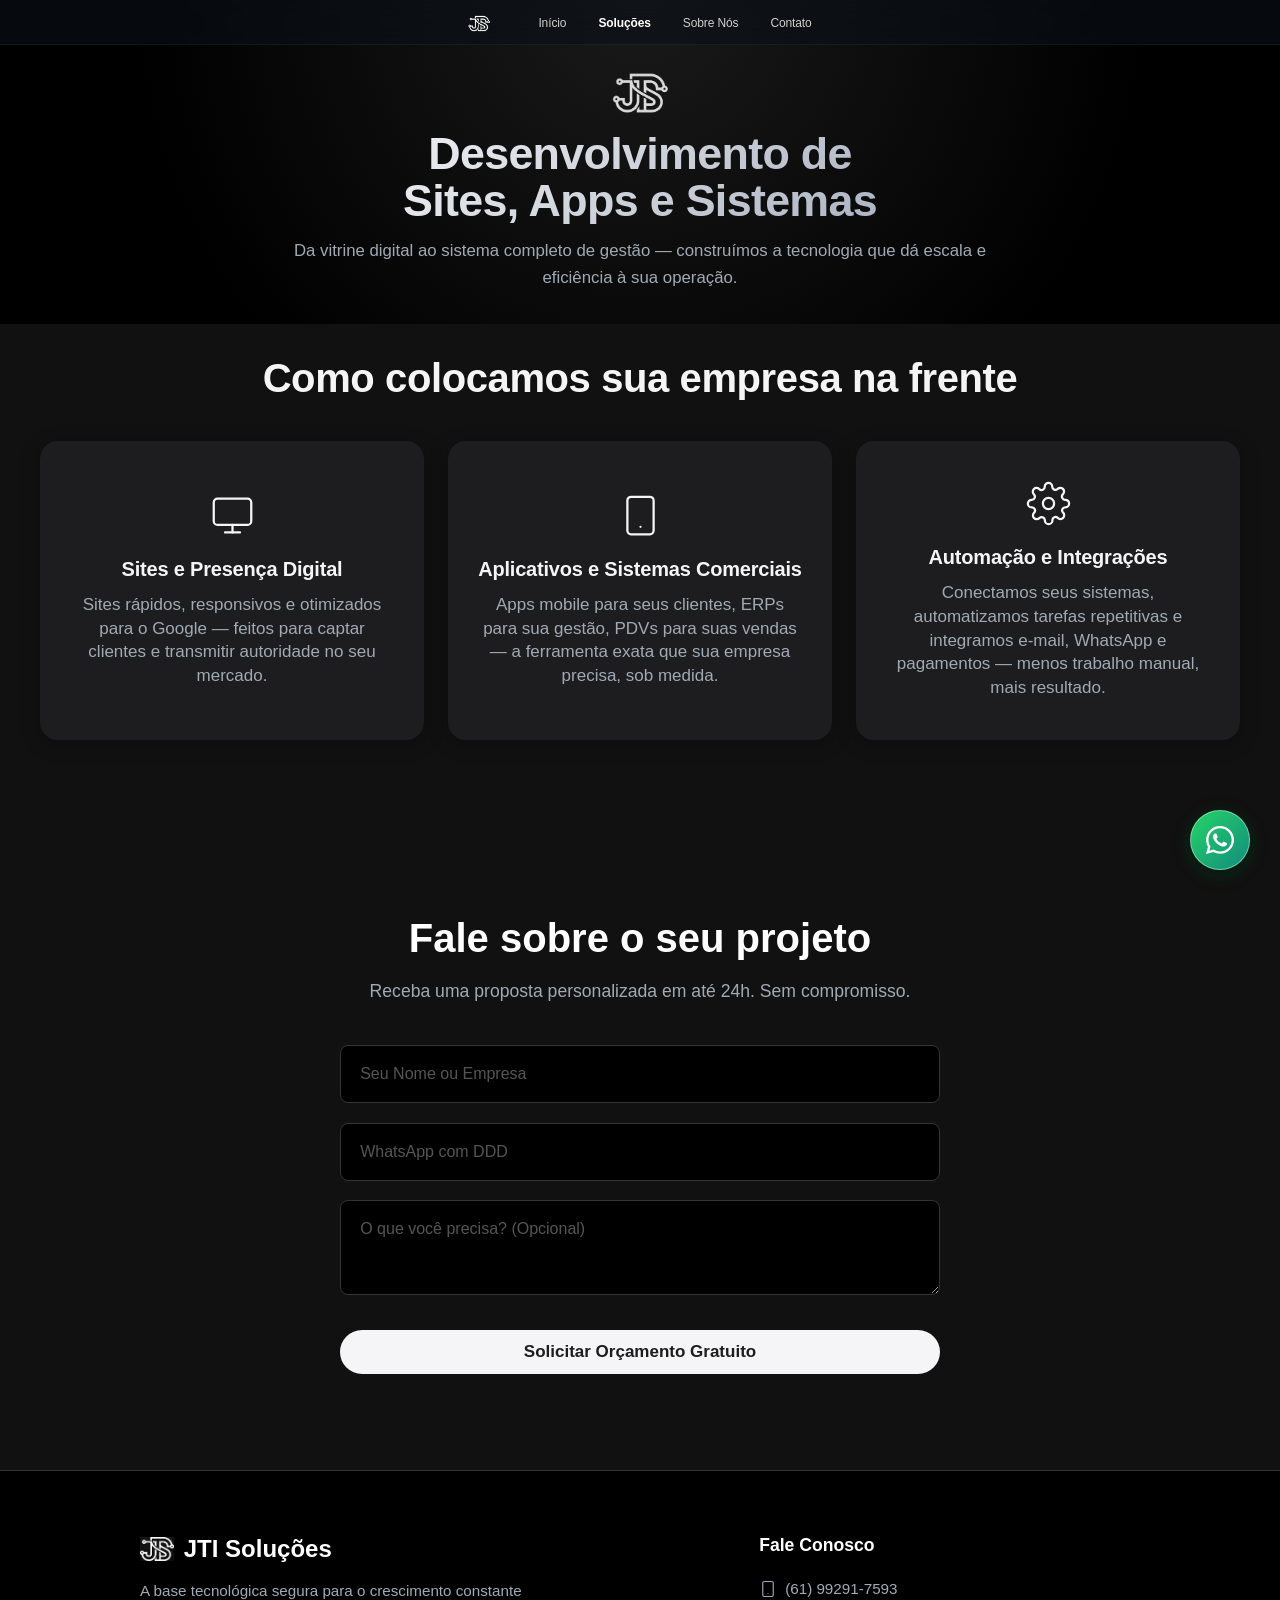
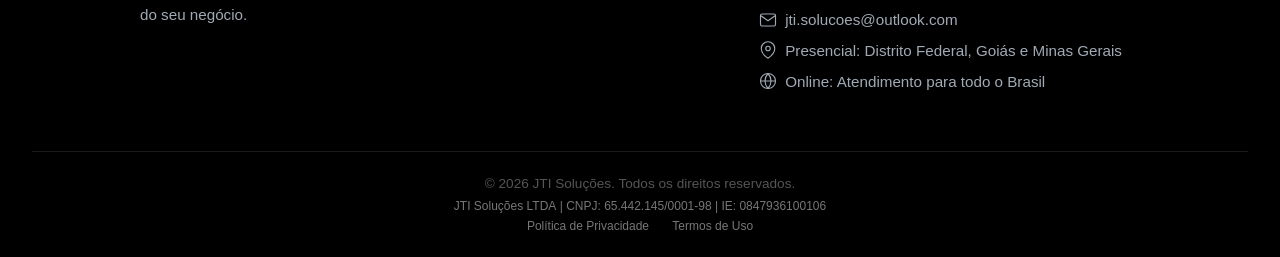
==== commit aa864bc8: "Reescrita de linguagem: textos mais fluidos, diretos e sem repetição Todas as páginas revisadas para" ====
--- a/desenvolvimento.html
+++ b/desenvolvimento.html
@@ -42,12 +42,12 @@
         <div class="hero-content">
             <img src="brasao-hero.png" alt="JTI Soluções" class="hero-brasao">
             <h1>Desenvolvimento de<br>Sites, Apps e Sistemas</h1>
-            <p>Transformamos as necessidades do seu negócio em tecnologia. Criamos desde a sua vitrine digital até aplicativos e sistemas comerciais para dar escala e eficiência à sua operação.</p>
+            <p>Da vitrine digital ao sistema completo de gestão — construímos a tecnologia que dá escala e eficiência à sua operação.</p>
         </div>
     </section>
 
     <section class="solucoes solucoes-interna">
-        <h2>Como aceleramos a sua operação</h2>
+        <h2>Como colocamos sua empresa na frente</h2>
         <div class="cards-container">
             
             <div class="card">
@@ -59,7 +59,7 @@
                     </svg>
                 </div>
                 <h3>Sites e Presença Digital</h3>
-                <p>A vitrine definitiva da sua empresa. Desenvolvemos sites rápidos, responsivos e otimizados para o Google, focados em captar clientes e transmitir autoridade no seu mercado.</p>
+                <p>Sites rápidos, responsivos e otimizados para o Google — feitos para captar clientes e transmitir autoridade no seu mercado.</p>
             </div>
 
             <div class="card">
@@ -70,7 +70,7 @@
                     </svg>
                 </div>
                 <h3>Aplicativos e Sistemas Comerciais</h3>
-                <p>Desenvolvemos a ferramenta exata que sua empresa precisa. De aplicativos móveis para seus clientes a sistemas de gestão (ERPs) e pontos de venda (PDVs) sob medida.</p>
+                <p>Apps mobile para seus clientes, ERPs para sua gestão, PDVs para suas vendas — a ferramenta exata que sua empresa precisa, sob medida.</p>
             </div>
 
             <div class="card">
@@ -81,7 +81,7 @@
                     </svg>
                 </div>
                 <h3>Automação e Integrações</h3>
-                <p>Fazemos a tecnologia trabalhar por você. Conectamos seus sistemas, automatizamos tarefas repetitivas e integramos fluxos de e-mail e WhatsApp para você não perder tempo.</p>
+                <p>Conectamos seus sistemas, automatizamos tarefas repetitivas e integramos e-mail, WhatsApp e pagamentos — menos trabalho manual, mais resultado.</p>
             </div>
 
         </div>
@@ -95,7 +95,7 @@
             <form action="https://api.web3forms.com/submit" method="POST" class="form-jti">
                 <input type="hidden" name="access_key" value="d85ec26f-30b7-4908-911c-631b5ab19bdc">
                 <input type="hidden" name="subject" value="Contato via Página de Desenvolvimento - JTI">
-                <input type="checkbox" name="botcheck" class="hidden" style="display: none;">
+                <input type="checkbox" name="botcheck" class="hidden">
                 <input type="text" name="nome" placeholder="Seu Nome ou Empresa" required aria-label="Nome ou empresa">
                 <input type="tel" name="telefone" placeholder="WhatsApp com DDD" required maxlength="15" aria-label="WhatsApp">
                 <textarea name="mensagem" rows="3" placeholder="O que você precisa? (Opcional)" aria-label="Mensagem"></textarea>
@@ -167,7 +167,15 @@
         if (navToggle && navLinks) {
             navToggle.addEventListener('click', () => {
                 const isOpen = navLinks.classList.toggle('active');
+                navToggle.classList.toggle('active');
                 navToggle.setAttribute('aria-expanded', isOpen);
+            });
+            navLinks.querySelectorAll('a').forEach(link => {
+                link.addEventListener('click', () => {
+                    navLinks.classList.remove('active');
+                    navToggle.classList.remove('active');
+                    navToggle.setAttribute('aria-expanded', false);
+                });
             });
         }
     </script>
--- a/style.css
+++ b/style.css
@@ -6,6 +6,10 @@
 
 html {
     scroll-behavior: smooth;
+}
+
+.hidden {
+    display: none;
 }
 
 :root {
@@ -61,7 +65,7 @@
 }
 
 .logo img {
-    height: 18px; 
+    height: 22px;
     width: auto;
 }
 
@@ -118,31 +122,36 @@
 }
 
 /* Responsivo - Menu Mobile e Tablet */
-@media (max-width: 992px) {
+@media (max-width: 576px) {
+    .logo img {
+        height: 28px;
+    }
     .nav-container {
         padding: 0 1.5rem;
         height: 48px;
+        justify-content: space-between;
     }
 
     .nav-links {
-        display: none;
-        position: absolute;
-        top: 100%;
+        position: fixed;
+        top: 0;
         right: 0;
-        left: auto;
-        width: auto;
-        min-width: 170px;
+        width: 260px;
+        height: 100vh;
         flex-direction: column;
-        background: var(--darker-bg);
-        border-top: 1px solid var(--border-color);
-        border-left: 1px solid var(--border-color);
-        border-bottom: 1px solid var(--border-color);
+        background: rgba(10, 10, 12, 0.92);
+        backdrop-filter: saturate(180%) blur(24px);
+        -webkit-backdrop-filter: saturate(180%) blur(24px);
+        border-left: 1px solid rgba(255, 255, 255, 0.08);
         z-index: 9999;
         gap: 0;
+        padding: 80px 0 0 0;
+        transform: translateX(100%);
+        transition: transform 0.35s cubic-bezier(0.16, 1, 0.3, 1);
     }
 
     .nav-links.active {
-        display: flex;
+        transform: translateX(0);
     }
 
     .nav-links li {
@@ -151,11 +160,18 @@
 
     .nav-links a {
         display: block;
-        padding: 0.9rem 1.2rem;
+        padding: 1rem 2rem;
         text-align: left;
-        border-bottom: 1px solid #1a1a1a;
-        font-size: 0.95rem; 
-        color: var(--text-light);
+        border-bottom: 1px solid rgba(255, 255, 255, 0.06);
+        font-size: 1rem;
+        font-weight: 400;
+        color: rgba(255, 255, 255, 0.8);
+        transition: color 0.2s ease, background 0.2s ease;
+    }
+
+    .nav-links a:hover {
+        color: #ffffff;
+        background: rgba(255, 255, 255, 0.05);
     }
 
     .nav-links li:last-child a {
@@ -164,6 +180,20 @@
 
     .nav-toggle {
         display: flex;
+        z-index: 10000;
+    }
+
+    /* Animação do hamburger -> X */
+    .nav-toggle.active span:nth-child(1) {
+        transform: rotate(45deg) translate(5px, 5px);
+    }
+
+    .nav-toggle.active span:nth-child(2) {
+        opacity: 0;
+    }
+
+    .nav-toggle.active span:nth-child(3) {
+        transform: rotate(-45deg) translate(5px, -5px);
     }
 }
 
@@ -247,6 +277,10 @@
     transform: scale(0.98);
 }
 
+.btn-primary:active {
+    transform: scale(0.95);
+}
+
 .btn-secondary {
     display: inline-block;
     background-color: transparent;
@@ -263,9 +297,13 @@
 }
 
 .btn-secondary:hover {
-    background-color: rgba(255, 255, 255, 0.1); 
+    background-color: rgba(255, 255, 255, 0.1);
     color: #ffffff;
     border-color: #ffffff;
+}
+
+.btn-secondary:active {
+    transform: scale(0.95);
 }
 
 .btn-secondary .arrow {
@@ -565,6 +603,8 @@
     opacity: 1;
 }
 
+
+
 .solucoes-interna {
     padding-top: 2rem;
     border-top: none;
@@ -587,74 +627,28 @@
     }
 }
 
-/* --- Seção de Clientes --- */
-.clientes-secao {
-    padding: 48px 20px;
-    background-color: var(--dark-bg);
-    border-top: 1px solid rgba(255, 255, 255, 0.05);
-    text-align: center;
-}
-
-.clientes-container {
-    max-width: 1000px;
-    margin: 0 auto;
-}
-
-.clientes-titulo {
-    font-size: 0.75rem;
-    text-transform: uppercase;
-    letter-spacing: 2px;
-    color: rgba(255, 255, 255, 0.4);
-    margin-bottom: 32px;
-    font-weight: 600;
-}
-
-.clientes-logos {
-    display: flex;
-    align-items: center;
-    justify-content: center;
-    gap: 48px;
-    flex-wrap: wrap;
-    min-height: 48px;
-}
-
-.clientes-logos img {
-    height: 28px;
-    width: auto;
-    opacity: 0.4;
-    filter: grayscale(100%) brightness(2);
-    transition: all 0.3s ease;
-}
-
-.clientes-logos img:hover {
-    opacity: 1;
-    filter: grayscale(0%);
-}
-
-.clientes-em-breve {
-    font-size: 0.8rem;
-    color: rgba(255, 255, 255, 0.2);
-    font-style: italic;
-    letter-spacing: 0.5px;
-}
-
 /* --- Seção Sobre Nós --- */
 .sobre {
-    padding: 6rem 2rem;
+    position: relative;
     background-color: var(--darker-bg);
-    display: flex;
-    justify-content: center;
+    overflow: hidden;
+    min-height: 380px;
 }
 
 .sobre-container {
+    position: relative;
     max-width: 1200px;
-    display: flex;
-    align-items: center;
-    gap: 4rem;
+    margin: 0 auto;
+    display: flex;
+    align-items: center;
+    min-height: 380px;
 }
 
 .sobre-texto {
-    flex: 1;
+    position: relative;
+    z-index: 2;
+    max-width: 520px;
+    padding: 4rem 2rem;
 }
 
 .sobre-texto h2 {
@@ -665,44 +659,68 @@
 }
 
 .sobre-texto p {
-    color: #a0aab5;
+    color: #d0d4da;
     line-height: 1.8;
     font-size: 1.1rem;
     margin-bottom: 1.5rem;
 }
 
 .sobre-imagem {
-    flex: 1;
-    background: linear-gradient(135deg, #111111 0%, #000000 100%);
-    border: 1px solid var(--border-color);
-    border-radius: 12px;
-    min-height: 400px;
-    display: flex;
-    align-items: center;
-    justify-content: center;
-    box-shadow: inset 0 0 20px rgba(255,255,255,0.02);
+    position: absolute;
+    top: 3rem;
+    right: 0;
+    bottom: 0;
+    width: 60%;
+    overflow: hidden;
+}
+
+.sobre-imagem::before {
+    content: '';
+    position: absolute;
+    top: 0;
+    left: 0;
+    width: 50%;
+    height: 100%;
+    background: linear-gradient(to right, var(--darker-bg) 0%, transparent 100%);
+    z-index: 1;
 }
 
 .sobre-imagem img {
     width: 100%;
     height: 100%;
     object-fit: cover;
-    border-radius: 12px;
+    object-position: center center;
 }
 
 @media (max-width: 992px) {
+    .sobre {
+        min-height: auto;
+    }
     .sobre-container {
         flex-direction: column;
+        min-height: auto;
+    }
+    .sobre-texto {
+        max-width: 100%;
         text-align: center;
-        gap: 1.5rem;
+        padding: 3rem 2rem;
+        order: 1;
     }
     .sobre-texto p:last-child {
         margin-bottom: 0;
     }
     .sobre-imagem {
+        position: relative;
+        order: 2;
         width: 100%;
-        min-height: 250px;
-        margin-top: 0;
+        height: auto;
+    }
+    .sobre-imagem::before {
+        display: none;
+    }
+    .sobre-imagem img {
+        display: block;
+        height: auto;
     }
 }
 
@@ -820,7 +838,13 @@
     box-shadow: 0 2px 12px rgba(0, 0, 0, 0.3);
     opacity: 0;
     pointer-events: none;
-    animation: tooltipShow 0.4s ease 5s forwards, tooltipHide 0.4s ease 10s forwards;
+    transition: opacity 0.3s ease;
+    animation: tooltipShow 0.4s ease 5s forwards, tooltipHide 0.4s ease 12s forwards;
+}
+
+.whatsapp-float:hover .whatsapp-tooltip {
+    opacity: 1;
+    animation: none;
 }
 
 .whatsapp-tooltip::after {
@@ -1179,6 +1203,154 @@
     transform: scale(0.98);
 }
 
+.cta-button:active {
+    transform: scale(0.95);
+}
+
+/* --- Páginas Legais --- */
+.legal-secao {
+    padding: 120px 2rem 5rem;
+    max-width: 800px;
+    margin: 0 auto;
+    color: #a0aab5;
+    line-height: 1.8;
+}
+
+.legal-secao h1 {
+    color: #ffffff;
+    margin-bottom: 2rem;
+    font-size: 2.5rem;
+}
+
+.legal-secao h3 {
+    color: #ffffff;
+    margin: 2rem 0 1rem;
+}
+
+.legal-secao p {
+    margin-bottom: 1.5rem;
+}
+
+.legal-footer {
+    margin-top: auto;
+    padding: 2rem;
+    text-align: center;
+    border-top: 1px solid var(--border-color);
+    background: var(--darker-bg);
+}
+
+.legal-footer p {
+    font-size: 0.85rem;
+    color: #777777;
+}
+
+/* --- Responsivo Global (576px - Mobile) --- */
+@media (max-width: 576px) {
+    .solucoes {
+        padding: 48px 16px;
+    }
+    .solucoes h2 {
+        font-size: 1.8rem;
+        margin-bottom: 2rem;
+    }
+    .cards-container {
+        max-width: 100%;
+    }
+    .card {
+        padding: 24px 16px;
+    }
+    .card p {
+        font-size: 15px;
+    }
+    .sobre {
+        padding: 0;
+    }
+    .sobre-texto {
+        padding: 2.5rem 1.2rem;
+    }
+    .sobre-texto h2 {
+        font-size: 1.8rem;
+    }
+    .sobre-texto p {
+        font-size: 1rem;
+    }
+    .faq-secao {
+        padding: 3rem 1.2rem;
+    }
+    .faq-container h2 {
+        font-size: 1.8rem;
+        margin-bottom: 1.5rem;
+    }
+    .faq-item summary {
+        font-size: 0.95rem;
+        padding: 1.1rem 0;
+    }
+    .faq-item p {
+        font-size: 0.88rem;
+    }
+    .contato-secao {
+        padding: 3rem 1.2rem;
+    }
+    .contato-container h2 {
+        font-size: 1.8rem;
+    }
+    .contato-container p {
+        font-size: 1rem;
+        margin-bottom: 1.5rem;
+    }
+    .form-jti input,
+    .form-jti select,
+    .form-jti textarea {
+        padding: 1rem;
+        font-size: 0.95rem;
+    }
+    footer {
+        padding: 2.5rem 1.2rem 1.2rem;
+    }
+    .footer-brand .footer-logo {
+        font-size: 1.2rem;
+    }
+    .whatsapp-float {
+        width: 52px;
+        height: 52px;
+        bottom: 20px;
+        right: 20px;
+    }
+    .whatsapp-float svg {
+        width: 26px;
+        height: 26px;
+    }
+    .whatsapp-tooltip {
+        display: none;
+    }
+    .legal-secao {
+        padding: 80px 1.2rem 3rem;
+    }
+    .legal-secao h1 {
+        font-size: 1.8rem;
+    }
+    .tech-title {
+        margin-bottom: 30px;
+    }
+    .tech-logos {
+        display: grid;
+        grid-template-columns: repeat(4, 1fr);
+        gap: 20px 8px;
+    }
+    .tech-item {
+        flex: unset;
+    }
+    .tech-icon {
+        font-size: 1.4rem;
+    }
+    .tech-name {
+        font-size: 0.55rem;
+    }
+    .solucoes-interna h2 {
+        margin-bottom: 1.5rem;
+    }
+}
+
 /* --- Scroll Reveal --- */
 .reveal {
     opacity: 0;
